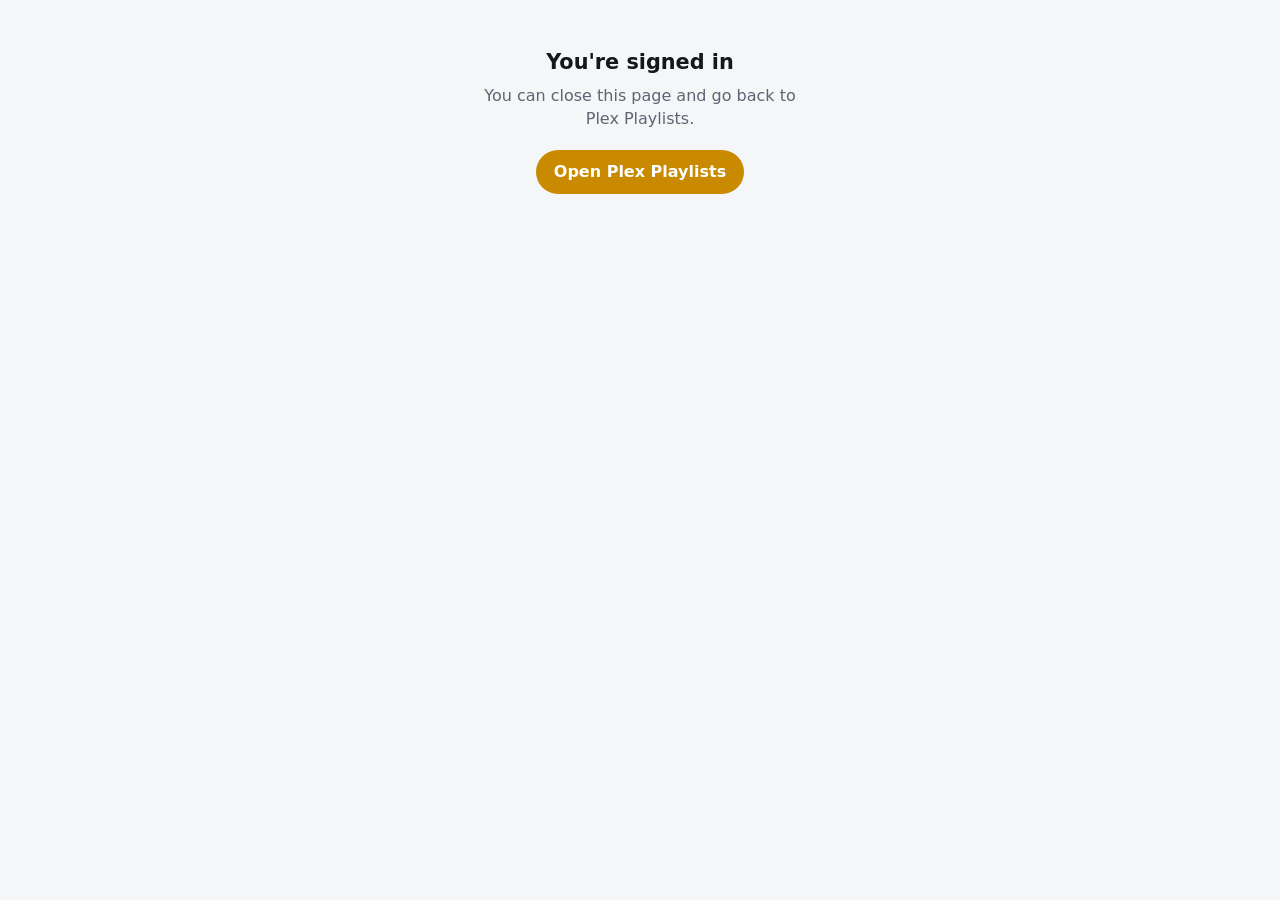
==== auth-done.html @ 8f94ed0a "Plex Playlists PWA: live video playlists that open in the Plex app Static, backend-free PWA. Users s" ====
<!doctype html>
<html lang="en">
<head>
  <meta charset="utf-8">
  <meta name="viewport" content="width=device-width, initial-scale=1">
  <meta http-equiv="Content-Security-Policy" content="default-src 'self'; script-src 'self'; style-src 'self'">
  <meta name="theme-color" content="#14161a">
  <title>Signed in</title>
  <link rel="stylesheet" href="styles.css">
  <script src="auth-done.js" defer></script>
</head>
<body>
  <main class="empty">
    <h2>You're signed in</h2>
    <p>You can close this page and go back to Plex Playlists.</p>
    <a class="btn primary" href="./">Open Plex Playlists</a>
  </main>
</body>
</html>
---- styles.css ----
:root {
  --bg: #14161a;
  --surface: #1e2127;
  --surface-2: #272b33;
  --text: #f1f2f4;
  --muted: #9aa1ad;
  --accent: #f0b232;
  --accent-text: #1a1406;
  --danger: #ff6b6b;
  --radius: 14px;
  --gutter: 16px;
  color-scheme: dark;
}
@media (prefers-color-scheme: light) {
  :root {
    --bg: #f5f6f8;
    --surface: #ffffff;
    --surface-2: #eceef2;
    --text: #15171b;
    --muted: #5e6572;
    --accent: #c98a00;
    --accent-text: #ffffff;
    --danger: #c62828;
    color-scheme: light;
  }
}

* { box-sizing: border-box; }
html, body { margin: 0; }
body {
  background: var(--bg);
  color: var(--text);
  font: 16px/1.4 system-ui, -apple-system, "Segoe UI", Roboto, sans-serif;
  -webkit-tap-highlight-color: transparent;
  min-height: 100dvh;
}

.bar {
  position: sticky; top: 0; z-index: 2;
  display: flex; align-items: center; gap: 4px;
  padding: calc(env(safe-area-inset-top) + 8px) 8px 8px;
  background: color-mix(in srgb, var(--bg) 88%, transparent);
  backdrop-filter: blur(12px);
  -webkit-backdrop-filter: blur(12px);
}
.bar h1 {
  flex: 1; margin: 0 8px; font-size: 1.25rem; font-weight: 650;
  white-space: nowrap; overflow: hidden; text-overflow: ellipsis;
}
.icon-btn {
  width: 44px; height: 44px; border: 0; border-radius: 50%;
  background: transparent; color: var(--text); display: grid; place-items: center;
  cursor: pointer;
}
.icon-btn:active { background: var(--surface-2); }
.icon-btn svg { width: 24px; height: 24px; fill: none; stroke: currentColor; stroke-width: 2; stroke-linecap: round; stroke-linejoin: round; }
.icon-btn svg circle { fill: currentColor; stroke: none; }
.icon-btn.spinning svg { animation: spin .9s linear infinite; }
@keyframes spin { to { transform: rotate(360deg); } }
@media (prefers-reduced-motion: reduce) { .icon-btn.spinning svg { animation: none; opacity: .5; } }

main { padding: 4px var(--gutter) calc(env(safe-area-inset-bottom) + 24px); max-width: 760px; margin: 0 auto; }

.section-title { color: var(--muted); font-size: .8rem; text-transform: uppercase; letter-spacing: .06em; margin: 20px 4px 8px; }

.grid { display: grid; grid-template-columns: repeat(auto-fill, minmax(150px, 1fr)); gap: 14px; list-style: none; padding: 0; margin: 0; }
.card { display: block; color: inherit; text-decoration: none; border-radius: var(--radius); }
.card .art {
  aspect-ratio: 1; width: 100%; border-radius: var(--radius); background: var(--surface-2) center/cover no-repeat;
  display: grid; place-items: center; color: var(--muted); font-size: 2.2rem; font-weight: 700; overflow: hidden;
}
.card .name { margin: 8px 2px 0; font-weight: 600; line-height: 1.25; display: -webkit-box; -webkit-line-clamp: 2; -webkit-box-orient: vertical; overflow: hidden; }
.card .meta { margin: 2px 2px 0; color: var(--muted); font-size: .85rem; }
.card:active .art { transform: scale(.97); }

.list { list-style: none; padding: 0; margin: 0; display: grid; gap: 6px; }
.item {
  display: flex; align-items: center; gap: 12px; padding: 8px; border-radius: var(--radius);
  color: inherit; text-decoration: none; background: var(--surface);
}
.item:active { background: var(--surface-2); }
.item .thumb { flex: none; width: 112px; aspect-ratio: 16/9; border-radius: 9px; background: var(--surface-2) center/cover no-repeat; }
.item .thumb.poster { width: 60px; aspect-ratio: 2/3; }
.item .text { min-width: 0; flex: 1; }
.item .t { font-weight: 600; display: -webkit-box; -webkit-line-clamp: 2; -webkit-box-orient: vertical; overflow: hidden; }
.item .s { color: var(--muted); font-size: .85rem; margin-top: 2px; white-space: nowrap; overflow: hidden; text-overflow: ellipsis; }
.item .num { color: var(--muted); font-variant-numeric: tabular-nums; width: 1.6em; text-align: right; flex: none; font-size: .9rem; }
.progress { height: 3px; background: var(--surface-2); border-radius: 2px; margin-top: 6px; overflow: hidden; }
.progress > i { display: block; height: 100%; background: var(--accent); }

.hero { display: flex; gap: 14px; align-items: center; margin: 4px 0 16px; }
.hero .art { width: 96px; flex: none; aspect-ratio: 1; border-radius: var(--radius); background: var(--surface-2) center/cover no-repeat; }
.hero .meta { color: var(--muted); font-size: .9rem; margin-bottom: 10px; }

.btn {
  display: inline-flex; align-items: center; justify-content: center; gap: 8px;
  min-height: 44px; padding: 0 18px; border: 0; border-radius: 999px;
  background: var(--surface-2); color: var(--text); font: inherit; font-weight: 600; text-decoration: none; cursor: pointer;
}
.btn.primary { background: var(--accent); color: var(--accent-text); }
.btn.danger { color: var(--danger); }
.btn.big { min-height: 52px; padding: 0 28px; font-size: 1.05rem; }

.center { text-align: center; }
.empty { text-align: center; padding: 48px 8px; }
.empty h2 { margin: 0 0 8px; font-size: 1.3rem; }
.empty p { color: var(--muted); margin: 0 auto 20px; max-width: 34ch; }
.muted { color: var(--muted); }
.small { font-size: .85rem; }
.notice { background: var(--surface); border-radius: var(--radius); padding: 10px 14px; margin: 8px 0 12px; color: var(--muted); font-size: .9rem; }
.notice.error { color: var(--danger); }

.skeleton { background: linear-gradient(90deg, var(--surface) 0, var(--surface-2) 50%, var(--surface) 100%); background-size: 200% 100%; animation: shimmer 1.2s infinite; }
@keyframes shimmer { to { background-position: -200% 0; } }

dialog {
  border: 0; border-radius: 20px; padding: 20px; width: min(420px, calc(100vw - 32px));
  background: var(--surface); color: var(--text);
}
dialog::backdrop { background: rgb(0 0 0 / .5); }
dialog h2 { margin: 0 0 4px; }
dialog .row { display: flex; flex-direction: column; gap: 6px; margin: 16px 0 8px; font-weight: 600; }
dialog select { font: inherit; padding: 10px; border-radius: 10px; background: var(--surface-2); color: var(--text); border: 0; }
dialog .actions { display: flex; justify-content: space-between; gap: 8px; margin-top: 16px; }

a:focus-visible, button:focus-visible, select:focus-visible { outline: 3px solid var(--accent); outline-offset: 2px; }
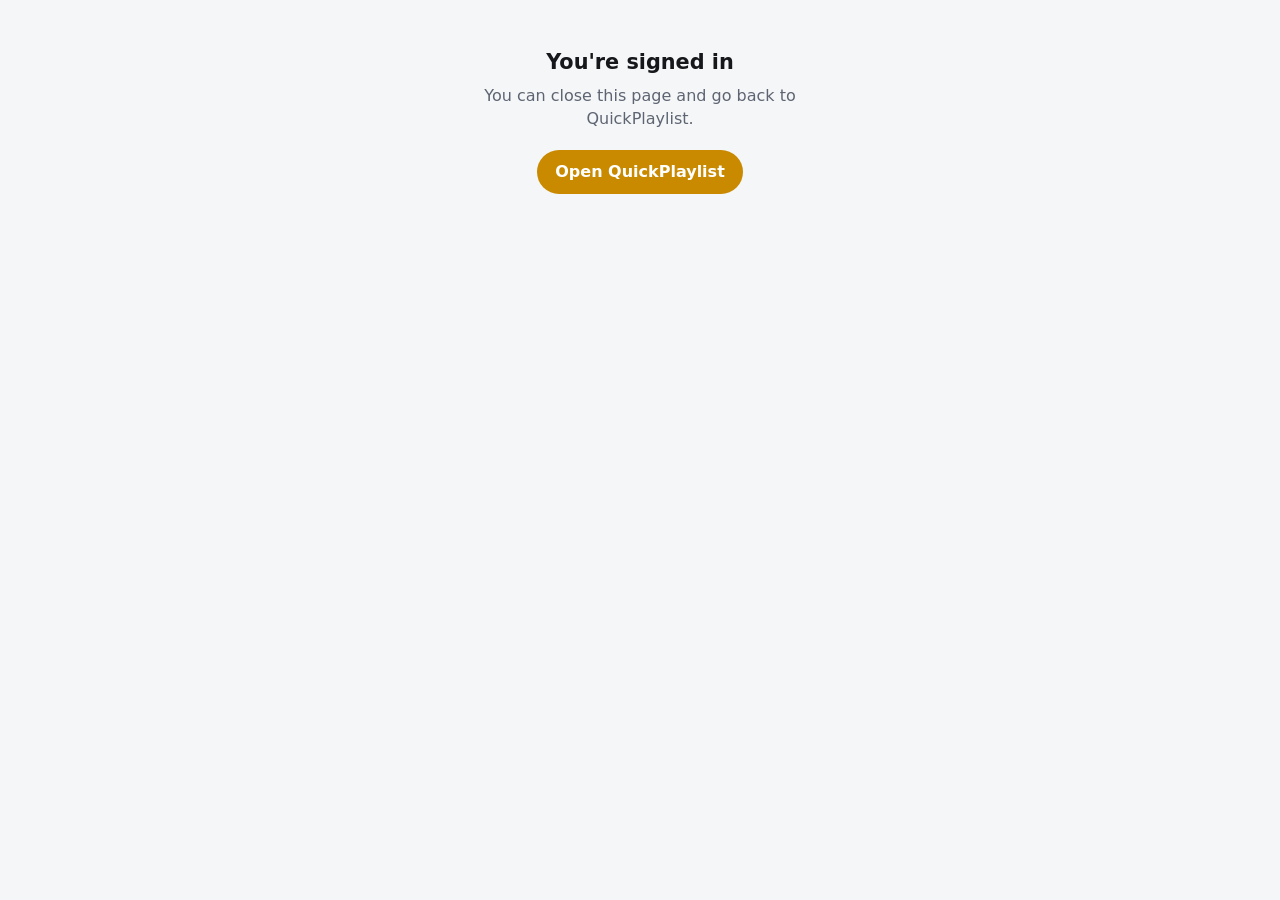
==== commit be6a74a3: "Rename to QuickPlaylist for Plex, moving to quickplaylist.github.io Plex's trademark guidelines don'" ====
--- a/auth-done.html
+++ b/auth-done.html
@@ -5,15 +5,15 @@
   <meta name="viewport" content="width=device-width, initial-scale=1">
   <meta http-equiv="Content-Security-Policy" content="default-src 'self'; script-src 'self'; style-src 'self'">
   <meta name="theme-color" content="#14161a">
-  <title>Signed in</title>
+  <title>Signed in · QuickPlaylist</title>
   <link rel="stylesheet" href="styles.css">
   <script src="auth-done.js" defer></script>
 </head>
 <body>
   <main class="empty">
     <h2>You're signed in</h2>
-    <p>You can close this page and go back to Plex Playlists.</p>
-    <a class="btn primary" href="./">Open Plex Playlists</a>
+    <p>You can close this page and go back to QuickPlaylist.</p>
+    <a class="btn primary" href="./">Open QuickPlaylist</a>
   </main>
 </body>
 </html>
--- a/styles.css
+++ b/styles.css
@@ -26,6 +26,8 @@
 }
 
 * { box-sizing: border-box; }
+/* Classes that set display (.icon-btn, .btn, dialog .row) would otherwise override the hidden attribute. */
+[hidden] { display: none !important; }
 html, body { margin: 0; }
 body {
   background: var(--bg);
@@ -105,6 +107,8 @@
 .empty { text-align: center; padding: 48px 8px; }
 .empty h2 { margin: 0 0 8px; font-size: 1.3rem; }
 .empty p { color: var(--muted); margin: 0 auto 20px; max-width: 34ch; }
+.empty .after { margin: 12px auto 0; }
+.text-link { display: inline-block; padding: 10px 4px; color: var(--muted); text-decoration: underline; text-underline-offset: 3px; }
 .muted { color: var(--muted); }
 .small { font-size: .85rem; }
 .notice { background: var(--surface); border-radius: var(--radius); padding: 10px 14px; margin: 8px 0 12px; color: var(--muted); font-size: .9rem; }
@@ -122,5 +126,66 @@
 dialog .row { display: flex; flex-direction: column; gap: 6px; margin: 16px 0 8px; font-weight: 600; }
 dialog select { font: inherit; padding: 10px; border-radius: 10px; background: var(--surface-2); color: var(--text); border: 0; }
 dialog .actions { display: flex; justify-content: space-between; gap: 8px; margin-top: 16px; }
+dialog .report { margin-top: 12px; }
+dialog .report .btn { display: flex; width: 100%; }
+dialog .report p { margin: 6px 0 0; }
+dialog .support { border-top: 1px solid var(--surface-2); margin-top: 16px; padding-top: 12px; }
+dialog .support h3 { margin: 0 0 4px; font-size: 1rem; }
+dialog .support p { margin: 0 0 10px; }
+dialog .support .btn { display: flex; width: 100%; }
+dialog .support details { margin: 10px 0; }
+dialog .support summary { cursor: pointer; color: var(--muted); font-size: .9rem; min-height: 32px; display: list-item; }
+dialog .support .qr { display: block; width: 200px; height: 200px; margin: 8px auto 0; background: #fff; border-radius: 12px; padding: 6px; }
+summary:focus-visible { outline: 3px solid var(--accent); outline-offset: 2px; }
 
 a:focus-visible, button:focus-visible, select:focus-visible { outline: 3px solid var(--accent); outline-offset: 2px; }
+
+/* ---------- profiles ---------- */
+.profiles { list-style: none; padding: 0; margin: 24px auto; display: flex; flex-wrap: wrap; justify-content: center; gap: 20px; max-width: 520px; }
+.profile { display: flex; flex-direction: column; align-items: center; gap: 8px; background: none; border: 0; color: var(--text); font: inherit; cursor: pointer; padding: 6px; border-radius: var(--radius); min-width: 96px; }
+.profile .avatar { width: 84px; height: 84px; border-radius: 50%; background: var(--surface-2) center/cover no-repeat; display: grid; place-items: center; font-size: 2rem; font-weight: 700; color: var(--muted); }
+.profile:active .avatar { transform: scale(.95); }
+.profile .pname { font-weight: 600; }
+dialog .inline { display: flex; align-items: center; justify-content: space-between; gap: 12px; font-weight: 400; }
+dialog .pin { font: inherit; font-size: 1.6rem; letter-spacing: .5em; text-align: center; width: 100%; padding: 10px; border-radius: 10px; border: 0; background: var(--surface-2); color: var(--text); margin-top: 8px; }
+
+/* ---------- player ---------- */
+html.player-open, html.player-open body { overflow: hidden; }
+.player { position: fixed; inset: 0; z-index: 10; background: #000; color: #fff; display: flex; flex-direction: column; }
+.player video { flex: 1; min-height: 0; width: 100%; background: #000; }
+.player .p-top, .player .p-bottom {
+  display: flex; align-items: center; gap: 8px;
+  padding: 6px calc(env(safe-area-inset-right) + 8px) 6px calc(env(safe-area-inset-left) + 8px);
+}
+.player .p-top { padding-top: calc(env(safe-area-inset-top) + 6px); }
+.player .p-bottom { justify-content: center; flex-wrap: wrap; padding-bottom: calc(env(safe-area-inset-bottom) + 8px); }
+.player .icon-btn { color: #fff; }
+.player .icon-btn:active { background: rgb(255 255 255 / .15); }
+.player .p-cast.on, .player .p-repeat.on { color: var(--accent); }
+.player .p-repeat:not(.on) { opacity: .6; }
+/* While a video plays the buttons fade; a tap brings them back (player.js). */
+.player .p-top, .player .p-bottom { transition: opacity .25s ease; }
+.player.idle .p-top, .player.idle .p-bottom { opacity: 0; pointer-events: none; }
+.player.idle { cursor: none; }
+@media (prefers-reduced-motion: reduce) { .player .p-top, .player .p-bottom { transition: none; } }
+.player .p-title { min-width: 0; flex: 1; display: flex; flex-direction: column; }
+.player .p-title strong, .player .p-title small { white-space: nowrap; overflow: hidden; text-overflow: ellipsis; }
+.player .p-title small { color: #b9bec7; }
+.player .btn { background: rgb(255 255 255 / .14); color: #fff; min-height: 40px; padding: 0 14px; font-size: .95rem; }
+.player .btn.primary { background: var(--accent); color: #1a1406; }
+.player .p-status {
+  position: absolute; left: 50%; top: 50%; transform: translate(-50%, -50%);
+  width: min(420px, calc(100% - 32px)); background: rgb(20 22 26 / .92); border-radius: var(--radius);
+  padding: 16px; text-align: center; pointer-events: auto;
+}
+.player .p-msg { margin: 0 0 12px; }
+.player .p-msg:empty { display: none; }
+.player .p-actions { display: flex; flex-wrap: wrap; gap: 8px; justify-content: center; }
+.player .p-actions:empty { display: none; }
+/* Landscape phone: give the picture all the height, keep controls compact. */
+@media (orientation: landscape) and (max-height: 500px) {
+  .player .p-top, .player .p-bottom { position: absolute; left: 0; right: 0; z-index: 1; background: linear-gradient(rgb(0 0 0 / .6), transparent); }
+  .player .p-top { top: 0; }
+  .player .p-bottom { bottom: 56px; background: none; opacity: .85; }
+  .player video { height: 100%; }
+}
